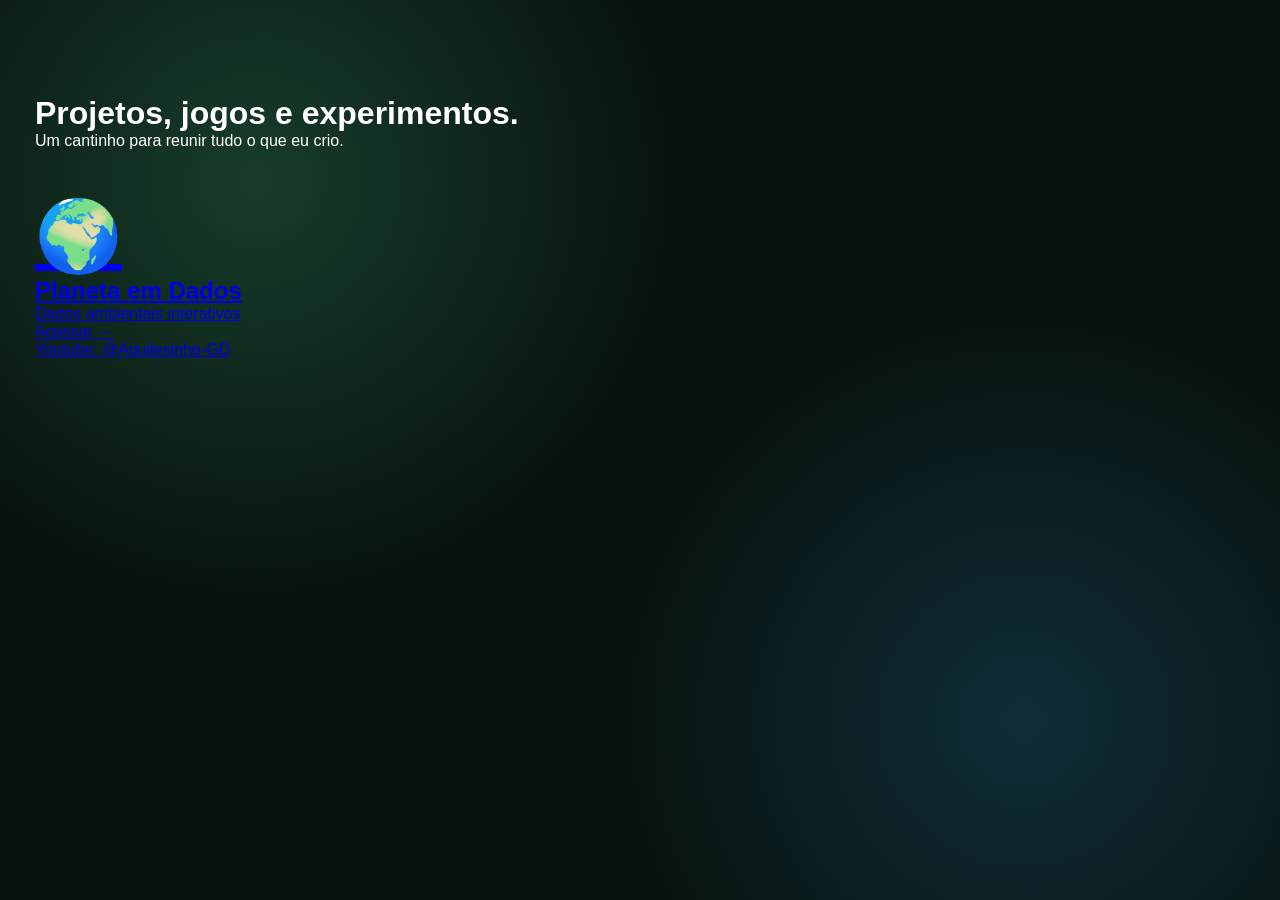
==== index.html @ 877a5daf "Add files via upload" ====
<!DOCTYPE html>
<html lang="pt-BR">
<head>
    <meta charset="UTF-8">
    <meta name="viewport" content="width=device-width, initial-scale=1.0">

    <title>Aquilesinho</title>

    <link rel="stylesheet" href="style_2.css">
</head>

<body>

    <main class="pagina">

        <header class="cabecalho">
            <h1>Projetos, jogos e experimentos.</h1>
            <p>Um cantinho para reunir tudo o que eu crio.</p>
        </header>

        <section class="projetos">

            <a
                class="projeto"
                href="https://planetadados.aquilesinho.com/"
            >
                <div class="icone">🌍</div>

                <div class="info">
                    <h2>Planeta em Dados</h2>

                    <p>
                        Dados ambientais interativos
                    </p>

                    <span>
                        Acessar →
                    </span>
                </div>
            </a>

        </section>

        <footer class="rodape">
            <a
                href="https://www.youtube.com/@Aquilesinho-GD"
                target="_blank"
                rel="noopener noreferrer"
            >
                Youtube: @Aquilesinho-GD
            </a>
        </footer>

    </main>

</body>
</html>
---- style_2.css ----
* {
    margin: 0;
    padding: 0;
    box-sizing: border-box;
}

html {
    width: 100%;
    height: 100%;

    overflow: hidden;
}

body {
    width: 100%;
    height: 100%;

    margin: 0;

    overflow: hidden;

    font-family: Arial, sans-serif;

    background:
        radial-gradient(circle at 20% 20%, #173d2a 0%, transparent 35%),
        radial-gradient(circle at 80% 80%, #102d38 0%, transparent 35%),
        #07110d;

    color: white;
}


/* HOME */

.home {
    width: 100%;
    height: 100%;

    display: flex;
    justify-content: center;
    align-items: center;

    padding: 20px;
}

.categorias {
    width: min(1100px, 90vw);

    display: grid;
    grid-template-columns: repeat(3, 1fr);

    gap: clamp(12px, 2vh, 20px);

    animation: aparecer 1s ease;
}

.categoria {
    position: relative;

    height: clamp(130px, 20vh, 180px);

    border: 1px solid rgba(255, 255, 255, 0.1);

    border-radius: 24px;

    background: rgba(255, 255, 255, 0.055);

    color: white;

    cursor: pointer;

    overflow: hidden;

    backdrop-filter: blur(12px);

    transition:
        transform 0.3s ease,
        background 0.3s ease,
        border-color 0.3s ease,
        box-shadow 0.3s ease;
}

.categoria::before {
    content: "";

    position: absolute;

    width: 150px;
    height: 150px;

    border-radius: 50%;

    left: var(--bola-x);
    top: var(--bola-y);

    transform: translate(-50%, -50%);

    background: var(--cor);

    opacity: 0.12;

    transition:
        transform 0.5s ease,
        opacity 0.5s ease;
}

.categoria:hover {
    transform: translateY(-10px) scale(1.025);

    background: rgba(255, 255, 255, 0.1);

    border-color: var(--cor);

    box-shadow:
        0 15px 40px rgba(0, 0, 0, 0.35),
        0 0 25px var(--brilho);
}

.categoria:hover::before {
    transform: translate(-50%, -50%) scale(2.8);

    opacity: 0.2;
}

.categoria span {
    position: relative;

    display: block;

    font-size: clamp(40px, 6vh, 52px);

    margin-bottom: clamp(10px, 2vh, 18px);

    transition:
        transform 0.4s ease;
}

.categoria:hover span {
    transform: scale(1.2) rotate(var(--rotacao));
}

.categoria p {
    position: relative;

    font-size: clamp(13px, 2vh, 17px);

    font-weight: bold;

    letter-spacing: 2px;
}


/* CLIQUE */

.categoria.clicando {
    animation: clique 0.18s ease-out forwards;

    z-index: 100;
}

.categoria.clicando span {
    animation: cliqueEmoji 0.18s ease-out forwards;
}

@keyframes clique {
    0% {
        transform: translateY(-10px) scale(1.025);
    }

    50% {
        transform: translateY(-2px) scale(0.90);
    }

    100% {
        transform: translateY(-10px) scale(1.025);
    }
}

@keyframes cliqueEmoji {
    0% {
        transform: scale(1.2) rotate(var(--rotacao));
    }

    50% {
        transform: scale(0.85) rotate(0deg);
    }

    100% {
        transform: scale(1.2) rotate(var(--rotacao));
    }
}


/* CORES */

.desmatamento {
    --cor: #4caf50;

    --brilho:
        rgba(76, 175, 80, 0.3);
}

.oceanos {
    --cor: #2196f3;

    --brilho:
        rgba(33, 150, 243, 0.3);
}

.agua {
    --cor: #00bcd4;

    --brilho:
        rgba(0, 188, 212, 0.3);
}

.queimadas {
    --cor: #ff5722;

    --brilho:
        rgba(255, 87, 34, 0.3);
}

.residuos {
    --cor: #8bc34a;

    --brilho:
        rgba(139, 195, 74, 0.3);
}

.clima {
    --cor: #ffc107;

    --brilho:
        rgba(255, 193, 7, 0.3);
}


/* TELAS */

.pagina {
    width: 100%;
    min-height: 100vh;

    padding: 35px;

    overflow-y: auto;

    animation: aparecer 0.7s ease;
}

.conteudo {
    width: min(1100px, 92vw);

    margin: auto;
}

.voltar {
    border: none;

    padding: 12px 20px;

    border-radius: 12px;

    background: rgba(255, 255, 255, 0.08);

    color: white;

    cursor: pointer;

    font-size: 15px;

    transition:
        transform 0.25s ease,
        background 0.25s ease;
}

.voltar:hover {
    transform: translateX(-5px);

    background: rgba(255, 255, 255, 0.15);
}

.cabecalho {
    margin-top: 60px;

    margin-bottom: 45px;
}

.icone {
    font-size: 70px;

    animation:
        flutuar 3s ease-in-out infinite;
}

.titulo {
    margin-top: 15px;

    font-size:
        clamp(38px, 6vw, 70px);

    letter-spacing: -2px;
}

.subtitulo {
    margin-top: 12px;

    max-width: 700px;

    color: #aab7b0;

    font-size: 18px;

    line-height: 1.6;
}

.estatisticas {
    display: grid;

    grid-template-columns:
        repeat(3, 1fr);

    gap: 18px;

    margin-bottom: 40px;
}

.card {
    padding: 25px;

    border-radius: 20px;

    background:
        rgba(255, 255, 255, 0.055);

    border:
        1px solid rgba(255, 255, 255, 0.08);

    backdrop-filter: blur(10px);

    transition:
        transform 0.3s ease,
        background 0.3s ease;
}

.card:hover {
    transform: translateY(-6px);

    background:
        rgba(255, 255, 255, 0.09);
}

.numero {
    font-size: 38px;

    font-weight: bold;

    color: var(--cor);
}

.label {
    margin-top: 8px;

    color: #aab7b0;

    line-height: 1.5;
}

.secao {
    padding: 30px;

    margin-bottom: 25px;

    border-radius: 22px;

    background:
        rgba(255, 255, 255, 0.045);

    border:
        1px solid rgba(255, 255, 255, 0.07);
}

.secao h2 {
    margin-bottom: 15px;

    font-size: 25px;
}

.secao p {
    color: #b8c4be;

    line-height: 1.7;
}

.barra {
    width: 100%;

    height: 14px;

    margin-top: 20px;

    border-radius: 20px;

    background:
        rgba(255, 255, 255, 0.08);

    overflow: hidden;
}

.progresso {
    height: 100%;

    width: 72%;

    border-radius: 20px;

    background: var(--cor);

    animation:
        carregar 1.5s ease;
}

.acoes {
    display: grid;

    grid-template-columns:
        repeat(3, 1fr);

    gap: 15px;

    margin-top: 20px;
}

.acao {
    padding: 18px;

    border-radius: 15px;

    background:
        rgba(255, 255, 255, 0.06);

    color: #dce7e1;
}


/* CORES DAS PÁGINAS */

.tema-verde {
    --cor: #4caf50;
}

.tema-azul {
    --cor: #2196f3;
}

.tema-ciano {
    --cor: #00bcd4;
}

.tema-vermelho {
    --cor: #ff5722;
}

.tema-lima {
    --cor: #8bc34a;
}

.tema-amarelo {
    --cor: #ffc107;
}


/* ANIMAÇÕES */

@keyframes aparecer {
    from {
        opacity: 0;

        transform:
            translateY(30px);
    }

    to {
        opacity: 1;

        transform:
            translateY(0);
    }
}

@keyframes flutuar {
    0%, 100% {
        transform:
            translateY(0);
    }

    50% {
        transform:
            translateY(-10px);
    }
}

@keyframes carregar {
    from {
        width: 0;
    }
}


/* YOUTUBE */

.youtube {
    position: fixed;

    bottom: 12px;

    left: 50%;

    transform:
        translateX(-50%);

    font-size: 11px;

    color:
        rgba(255, 255, 255, 0.15);

    letter-spacing: 0.5px;

    user-select: none;

    white-space: nowrap;
}


/* RESPONSIVO */

@media (max-width: 750px) {
    html {
        overflow: auto;
    }

    body {
        overflow: auto;
    }

    .home {
        min-height: 100vh;

        height: auto;

        padding: 20px;
    }

    .categorias {
        grid-template-columns: 1fr;

        width: min(500px, 90vw);
    }

    .categoria {
        height: 140px;
    }

    .estatisticas {
        grid-template-columns: 1fr;
    }

    .acoes {
        grid-template-columns: 1fr;
    }

    .pagina {
        padding: 20px;
    }
}

/* SCROLLBAR */

::-webkit-scrollbar {
    width: 12px;
}

::-webkit-scrollbar-track {
    background: #07110d;

    border-radius: 20px;
}

::-webkit-scrollbar-thumb {
    background: color-mix(
        in srgb,
        var(--cor) 12%,
        #07110d
    );

    border-radius: 20px;

    border: 3px solid #07110d;
}

::-webkit-scrollbar-thumb:hover {
    background: color-mix(
        in srgb,
        var(--cor) 25%,
        #07110d
    );
}

::-webkit-scrollbar-corner {
    background: #07110d;
}

/* MAPA MUNDIAL */

.mapa-container {
    margin-top: 25px;

    padding: 25px;

    border-radius: 22px;

    background: rgba(255, 255, 255, 0.045);

    border: 1px solid rgba(255, 255, 255, 0.07);

    overflow: hidden;

    max-height: 0;
    opacity: 0;

    transform: translateY(-10px);

    transition:
        max-height 0.7s ease,
        opacity 0.5s ease,
        transform 0.5s ease,
        padding 0.5s ease;
}

.mapa-container.aberto {
    max-height: 850px;

    opacity: 1;

    transform: translateY(0);
}

.mapa-botao {
    width: 100%;

    margin-top: 25px;

    padding: 15px 20px;

    border: 1px solid rgba(255, 255, 255, 0.08);

    border-radius: 15px;

    background: rgba(255, 255, 255, 0.06);

    color: white;

    cursor: pointer;

    font-size: 15px;

    transition:
        background 0.25s ease,
        transform 0.25s ease,
        border-color 0.25s ease;
}

.mapa-botao:hover {
    background: rgba(255, 255, 255, 0.1);

    border-color: var(--cor);

    transform: translateY(-2px);
}

.mapa-titulo {
    margin-bottom: 5px;

    font-size: 22px;
}

.mapa-subtitulo {
    margin-bottom: 20px;

    color: #aab7b0;

    font-size: 14px;
}

.mapa-svg {
    width: 100%;

    height: auto;

    display: block;
}

.pais {
    stroke: rgba(255, 255, 255, 0.16);

    stroke-width: 0.5;

    cursor: pointer;

    transition:
        opacity 0.2s ease,
        stroke 0.2s ease,
        stroke-width 0.2s ease;
}

.pais:hover {
    opacity: 0.85;

    stroke: white;

    stroke-width: 1.2;
}

.mapa-info {
    min-height: 62px;

    margin-top: 15px;

    padding: 14px 16px;

    border-radius: 14px;

    background: rgba(0, 0, 0, 0.18);

    border: 1px solid rgba(255, 255, 255, 0.06);

    color: #dce7e1;
}

.mapa-info strong {
    color: white;

    font-size: 16px;
}

.mapa-info span {
    color: #aab7b0;

    font-size: 13px;
}

.mapa-fonte {
    margin-top: 12px;

    color: rgba(255, 255, 255, 0.35);

    font-size: 10px;

    line-height: 1.5;
}

.mapa-carregando {
    padding: 80px 20px;

    text-align: center;

    color: #aab7b0;
}

@media (max-width: 750px) {
    .mapa-container {
        padding: 15px;
    }

    .mapa-container.aberto {
        max-height: 650px;
    }
}

/* MODAL DO MAPA */

.mapa-container {
    position: relative;
}

.mapa-overlay {
    position: fixed;

    inset: 0;

    z-index: 9999;

    display: flex;

    justify-content: center;
    align-items: center;

    padding: 25px;

    background: rgba(0, 0, 0, 0.35);

    backdrop-filter: blur(8px);

    opacity: 0;

    pointer-events: none;

    transition: opacity 0.3s ease;
}

.mapa-overlay.aberto {
    opacity: 1;

    pointer-events: auto;
}

.mapa-modal {
    position: relative;

    width: min(560px, 90vw);

    padding: 35px;

    border-radius: 24px;

    background: rgba(15, 25, 21, 0.94);

    border: 1px solid rgba(255, 255, 255, 0.12);

    box-shadow:
        0 25px 80px rgba(0, 0, 0, 0.45);

    transform: scale(0.92) translateY(15px);

    transition: transform 0.3s ease;
}

.mapa-overlay.aberto .mapa-modal {
    transform: scale(1) translateY(0);
}

.mapa-fechar {
    position: absolute;

    top: 15px;
    right: 15px;

    width: 38px;
    height: 38px;

    border: none;

    border-radius: 50%;

    background: rgba(255, 255, 255, 0.07);

    color: white;

    cursor: pointer;

    font-size: 20px;

    line-height: 38px;

    transition:
        background 0.2s ease,
        transform 0.2s ease;
}

.mapa-fechar:hover {
    background: rgba(255, 255, 255, 0.14);

    transform: rotate(90deg);
}

.mapa-modal h2 {
    margin-bottom: 10px;

    font-size: 28px;
}

.mapa-modal-descricao {
    color: #aab7b0;

    line-height: 1.6;

    margin-bottom: 25px;
}

.mapa-modal-valor {
    padding: 22px;

    border-radius: 18px;

    background: color-mix(
        in srgb,
        var(--cor) 12%,
        rgba(255, 255, 255, 0.03)
    );

    border: 1px solid color-mix(
        in srgb,
        var(--cor) 25%,
        transparent
    );

    margin-bottom: 20px;
}

.mapa-modal-numero {
    font-size: 38px;

    font-weight: bold;

    color: var(--cor);

    margin-bottom: 5px;
}

.mapa-modal-label {
    color: #aab7b0;

    font-size: 13px;
}

.mapa-modal-dados {
    display: grid;

    grid-template-columns: repeat(2, 1fr);

    gap: 12px;
}

.mapa-modal-item {
    padding: 15px;

    border-radius: 14px;

    background: rgba(255, 255, 255, 0.045);

    border: 1px solid rgba(255, 255, 255, 0.06);
}

.mapa-modal-item strong {
    display: block;

    margin-bottom: 5px;

    font-size: 13px;

    color: #aab7b0;
}

.mapa-modal-item span {
    font-size: 15px;

    color: white;
}

.mapa-modal-fonte {
    margin-top: 18px;

    color: rgba(255, 255, 255, 0.35);

    font-size: 11px;

    line-height: 1.5;
}

@media (max-width: 600px) {
    .mapa-modal {
        padding: 28px 22px;
    }

    .mapa-modal-dados {
        grid-template-columns: 1fr;
    }
}

/* =========================================================
   LEGENDA DO MAPA
========================================================= */

.mapa-legenda {
    margin-top: 22px;

    padding: 18px 20px;

    border-radius: 16px;

    background: rgba(255, 255, 255, 0.035);

    border: 1px solid rgba(255, 255, 255, 0.06);
}

.legenda-titulo {
    margin-bottom: 12px;

    color: white;

    font-size: 14px;

    font-weight: bold;

    letter-spacing: 0.5px;
}

.legenda-escala {
    display: grid;

    grid-template-columns: auto 1fr auto;

    align-items: center;

    gap: 12px;
}

.legenda-esquerda,
.legenda-direita {
    color: #aab7b0;

    font-size: 11px;

    white-space: nowrap;
}

.legenda-gradiente {
    position: relative;

    width: 100%;
    height: 12px;

    border-radius: 20px;

    background: transparent;

    overflow: hidden;

    border: none;
}

.legenda-gradiente::before {
    content: "";

    position: absolute;

    inset: 0;

    border-radius: inherit;

    background: var(--gradiente-legenda);
}

.legenda-valores {
    display: grid;

    grid-template-columns: 1fr 1fr 1fr;

    margin-top: 7px;
}

.legenda-min {
    text-align: left;

    color: #aab7b0;

    font-size: 11px;
}

.legenda-zero {
    text-align: center;

    color: #dce7e1;

    font-size: 11px;

    font-weight: bold;
}

.legenda-max {
    text-align: right;

    color: #aab7b0;

    font-size: 11px;
}

.mapa-fonte {
    margin-top: 12px;

    color: rgba(255, 255, 255, 0.3);

    font-size: 10px;

    line-height: 1.5;
}


/* LEGENDA EM TELAS PEQUENAS */

@media (max-width: 600px) {

    .mapa-legenda {
        padding: 15px;
    }

    .legenda-escala {
        grid-template-columns: 1fr;
        gap: 6px;
    }

    .legenda-esquerda,
    .legenda-direita {
        display: none;
    }

    .legenda-gradiente {
        height: 10px;
    }
}

.mapa-container.aberto {
    margin-bottom: 35px;
}

/* =========================================================
   RANKING MUNDIAL
========================================================= */

.ranking-botao {
    width: 100%;

    margin-top: 12px;

    padding: 15px 20px;

    border: 1px solid rgba(255, 255, 255, 0.08);

    border-radius: 15px;

    background: rgba(255, 255, 255, 0.06);

    color: white;

    cursor: pointer;

    font-size: 15px;

    transition:
        background 0.25s ease,
        transform 0.25s ease,
        border-color 0.25s ease;
}

.ranking-botao:hover {
    background: rgba(255, 255, 255, 0.1);

    border-color: var(--cor);

    transform: translateY(-2px);
}


/* FUNDO DO RANKING */

.ranking-overlay {
    position: fixed;

    inset: 0;

    z-index: 10000;

    display: flex;

    justify-content: center;

    align-items: center;

    padding: 25px;

    background: rgba(0, 0, 0, 0.35);

    backdrop-filter: blur(8px);

    opacity: 0;

    pointer-events: none;

    transition:
        opacity 0.3s ease;
}

.ranking-overlay.aberto {
    opacity: 1;

    pointer-events: auto;
}


/* JANELA */

.ranking-modal {
    position: relative;

    width: min(600px, 92vw);

    max-height: 85vh;

    overflow-y: auto;

    padding: 35px;

    border-radius: 24px;

    background: rgba(15, 25, 21, 0.96);

    border: 1px solid rgba(255, 255, 255, 0.12);

    box-shadow:
        0 25px 80px rgba(0, 0, 0, 0.45);

    transform:
        scale(0.92)
        translateY(15px);

    transition:
        transform 0.3s ease;
}

.ranking-overlay.aberto .ranking-modal {
    transform:
        scale(1)
        translateY(0);
}


/* X */

.ranking-fechar {
    position: absolute;

    top: 15px;

    right: 15px;

    width: 38px;

    height: 38px;

    border: none;

    border-radius: 50%;

    background: rgba(255, 255, 255, 0.07);

    color: white;

    cursor: pointer;

    font-size: 20px;

    line-height: 38px;

    transition:
        background 0.2s ease,
        transform 0.2s ease;
}

.ranking-fechar:hover {
    background: rgba(255, 255, 255, 0.14);

    transform: rotate(90deg);
}


/* TÍTULO */

.ranking-modal h2 {
    margin-bottom: 8px;

    font-size: 28px;
}

.ranking-subtitulo {
    margin-bottom: 25px;

    color: #aab7b0;

    line-height: 1.5;

    font-size: 14px;
}


/* LISTA */

.ranking-lista {
    display: flex;

    flex-direction: column;

    gap: 12px;
}


/* ITEM */

.ranking-item {
    display: grid;

    grid-template-columns:
        55px
        1fr
        auto;

    align-items: center;

    gap: 15px;

    padding: 16px;

    border-radius: 16px;

    background:
        rgba(255, 255, 255, 0.045);

    border:
        1px solid rgba(255, 255, 255, 0.06);

    transition:
        transform 0.2s ease,
        background 0.2s ease;
}

.ranking-item:hover {
    transform: translateX(4px);

    background:
        rgba(255, 255, 255, 0.075);
}


/* POSIÇÃO */

.ranking-posicao {
    display: flex;

    justify-content: center;

    align-items: center;

    width: 42px;

    height: 42px;

    border-radius: 50%;

    background:
        color-mix(
            in srgb,
            var(--cor) 15%,
            rgba(255, 255, 255, 0.03)
        );

    color: var(--cor);

    font-size: 17px;

    font-weight: bold;
}


/* NOME */

.ranking-pais {
    color: white;

    font-size: 16px;

    font-weight: bold;
}

.ranking-ano {
    margin-top: 4px;

    color: #7f8b85;

    font-size: 11px;
}


/* VALOR */

.ranking-valor {
    color: var(--cor);

    font-size: 17px;

    font-weight: bold;

    text-align: right;

    white-space: nowrap;
}


/* DESTAQUES */

.ranking-item:nth-child(1) {
    border-color:
        color-mix(
            in srgb,
            var(--cor) 25%,
            transparent
        );
}

.ranking-item:nth-child(1) .ranking-posicao {
    transform: scale(1.08);
}


/* RANKING NO MODAL DO PAÍS */

.mapa-modal-ranking {
    margin-top: 12px;

    padding: 12px 15px;

    border-radius: 14px;

    background:
        rgba(255, 255, 255, 0.045);

    border:
        1px solid rgba(255, 255, 255, 0.06);

    color: #aab7b0;

    font-size: 13px;
    
    margin-bottom: 12px;
}

.mapa-modal-ranking strong {
    color: var(--cor);

    font-size: 15px;
}


/* SCROLL DO RANKING */

.ranking-modal::-webkit-scrollbar {
    width: 8px;
}

.ranking-modal::-webkit-scrollbar-track {
    background: transparent;
}

.ranking-modal::-webkit-scrollbar-thumb {
    background:
        color-mix(
            in srgb,
            var(--cor) 10%,
            #07110d
        );

    border-radius: 20px;
}


/* MOBILE */

@media (max-width: 600px) {

    .ranking-modal {
        padding: 28px 20px;
    }

    .ranking-item {
        grid-template-columns:
            45px
            1fr;

        gap: 10px;
    }

    .ranking-valor {
        grid-column: 2;

        text-align: left;
    }
}

.mapa-container {
    position: relative;
}

.ranking-dentro-mapa {
    position: absolute;

    top: 20px;
    right: 20px;

    width: auto;
    margin-top: 0;

    padding: 11px 16px;

    z-index: 20;
}

@media (max-width: 750px) {

    .ranking-dentro-mapa {
        position: relative;

        top: auto;
        right: auto;

        width: 100%;
        margin-top: 15px;
    }
}

.dedicado {
    position: absolute;

    top: 25px;
    right: 30px;

    color: rgba(255, 255, 255, 0.45);

    font-size: 13px;

    text-align: right;
}

.dedicado a {
    color: #6fba5c;

    text-decoration: none;

    transition: color 0.2s ease;
}

.dedicado a:hover {
    color: #8bdc72;

    text-decoration: underline;
}

.youtube a {
    color: rgba(255, 255, 255, 0.15);

    text-decoration: none;
}

.youtube a:hover {
    color: rgba(255, 255, 255, 0.3);
}
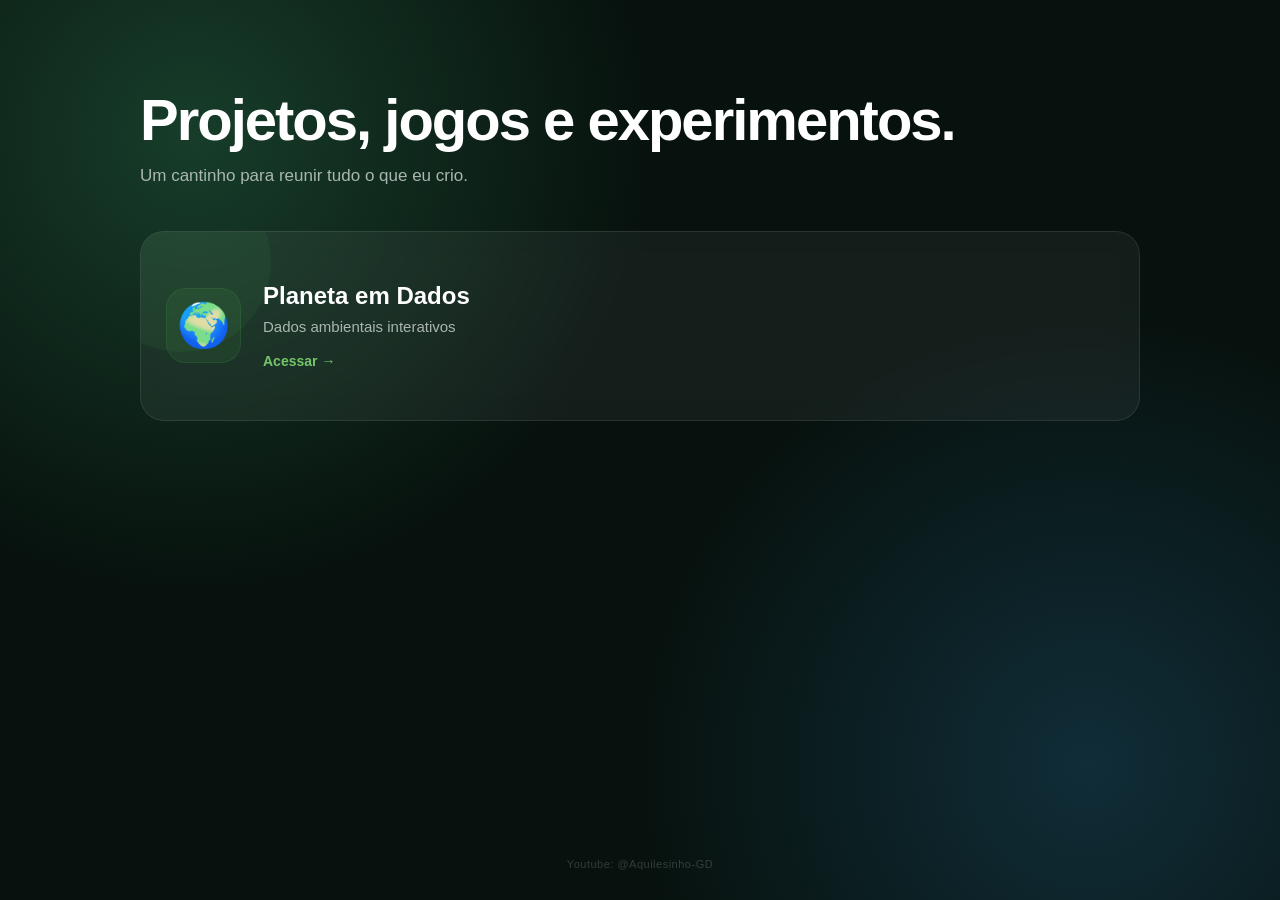
==== commit df0be5cf: "Change stylesheet link from style_2.css to style.css" ====
--- a/index.html
+++ b/index.html
@@ -6,7 +6,7 @@
 
     <title>Aquilesinho</title>
 
-    <link rel="stylesheet" href="style_2.css">
+    <link rel="stylesheet" href="style.css">
 </head>
 
 <body>
@@ -54,4 +54,4 @@
     </main>
 
 </body>
-</html>+</html>
--- a/style.css
+++ b/style.css
@@ -0,0 +1,308 @@
+* {
+    margin: 0;
+    padding: 0;
+    box-sizing: border-box;
+}
+
+html,
+body {
+    width: 100%;
+    min-height: 100%;
+}
+
+body {
+    font-family: Arial, sans-serif;
+
+    background:
+        radial-gradient(
+            circle at 15% 15%,
+            #173d2a 0%,
+            transparent 35%
+        ),
+        radial-gradient(
+            circle at 85% 85%,
+            #102d38 0%,
+            transparent 35%
+        ),
+        #07110d;
+
+    color: white;
+}
+
+.pagina {
+    width: min(1000px, 90vw);
+
+    min-height: 100vh;
+
+    margin: auto;
+
+    padding:
+        clamp(50px, 10vh, 100px)
+        0
+        30px;
+
+    display: flex;
+    flex-direction: column;
+}
+
+.cabecalho {
+    margin-bottom: 45px;
+
+    animation:
+        aparecer 0.8s ease;
+}
+
+.cabecalho h1 {
+    font-size:
+        clamp(32px, 5vw, 58px);
+
+    letter-spacing: -2px;
+
+    line-height: 1.05;
+}
+
+.cabecalho p {
+    margin-top: 15px;
+
+    color: #aab7b0;
+
+    font-size: 17px;
+}
+
+.projetos {
+    display: grid;
+
+    grid-template-columns:
+        repeat(
+            auto-fit,
+            minmax(280px, 1fr)
+        );
+
+    gap: 20px;
+}
+
+.projeto {
+    position: relative;
+
+    min-height: 190px;
+
+    padding: 25px;
+
+    display: flex;
+    align-items: center;
+
+    gap: 22px;
+
+    text-decoration: none;
+
+    color: white;
+
+    border-radius: 24px;
+
+    border:
+        1px solid
+        rgba(255, 255, 255, 0.09);
+
+    background:
+        rgba(255, 255, 255, 0.055);
+
+    backdrop-filter: blur(12px);
+
+    overflow: hidden;
+
+    transition:
+        transform 0.3s ease,
+        background 0.3s ease,
+        border-color 0.3s ease,
+        box-shadow 0.3s ease;
+
+    animation:
+        aparecer 0.8s ease;
+}
+
+.projeto::before {
+    content: "";
+
+    position: absolute;
+
+    width: 180px;
+    height: 180px;
+
+    left: -50px;
+    top: -60px;
+
+    border-radius: 50%;
+
+    background: #4caf50;
+
+    opacity: 0.08;
+
+    transition:
+        transform 0.5s ease,
+        opacity 0.5s ease;
+}
+
+.projeto:hover {
+    transform:
+        translateY(-7px)
+        scale(1.015);
+
+    background:
+        rgba(255, 255, 255, 0.09);
+
+    border-color:
+        rgba(76, 175, 80, 0.45);
+
+    box-shadow:
+        0 18px 45px
+        rgba(0, 0, 0, 0.28);
+}
+
+.projeto:hover::before {
+    transform: scale(2.2);
+
+    opacity: 0.13;
+}
+
+.icone {
+    position: relative;
+
+    z-index: 1;
+
+    width: 75px;
+    height: 75px;
+
+    flex-shrink: 0;
+
+    display: flex;
+    align-items: center;
+    justify-content: center;
+
+    font-size: 43px;
+
+    border-radius: 20px;
+
+    background:
+        rgba(76, 175, 80, 0.10);
+
+    border:
+        1px solid
+        rgba(76, 175, 80, 0.15);
+
+    transition:
+        transform 0.35s ease;
+}
+
+.projeto:hover .icone {
+    transform:
+        scale(1.08)
+        rotate(-4deg);
+}
+
+.info {
+    position: relative;
+
+    z-index: 1;
+}
+
+.info h2 {
+    font-size: 24px;
+
+    margin-bottom: 8px;
+}
+
+.info p {
+    color: #aab7b0;
+
+    font-size: 15px;
+}
+
+.info span {
+    display: inline-block;
+
+    margin-top: 18px;
+
+    color: #76c56a;
+
+    font-size: 14px;
+
+    font-weight: bold;
+
+    transition:
+        transform 0.25s ease;
+}
+
+.projeto:hover .info span {
+    transform: translateX(5px);
+}
+
+.rodape {
+    margin-top: auto;
+
+    padding-top: 60px;
+
+    text-align: center;
+
+    font-size: 11px;
+
+    letter-spacing: 0.5px;
+}
+
+.rodape a {
+    color:
+        rgba(255, 255, 255, 0.18);
+
+    text-decoration: none;
+
+    transition:
+        color 0.2s ease;
+}
+
+.rodape a:hover {
+    color:
+        rgba(255, 255, 255, 0.4);
+}
+
+@keyframes aparecer {
+    from {
+        opacity: 0;
+
+        transform:
+            translateY(25px);
+    }
+
+    to {
+        opacity: 1;
+
+        transform:
+            translateY(0);
+    }
+}
+
+@media (max-width: 600px) {
+
+    .pagina {
+        width: 90vw;
+
+        padding-top: 55px;
+    }
+
+    .projeto {
+        min-height: 170px;
+
+        padding: 20px;
+
+        gap: 16px;
+    }
+
+    .icone {
+        width: 62px;
+        height: 62px;
+
+        font-size: 35px;
+    }
+
+    .info h2 {
+        font-size: 20px;
+    }
+}
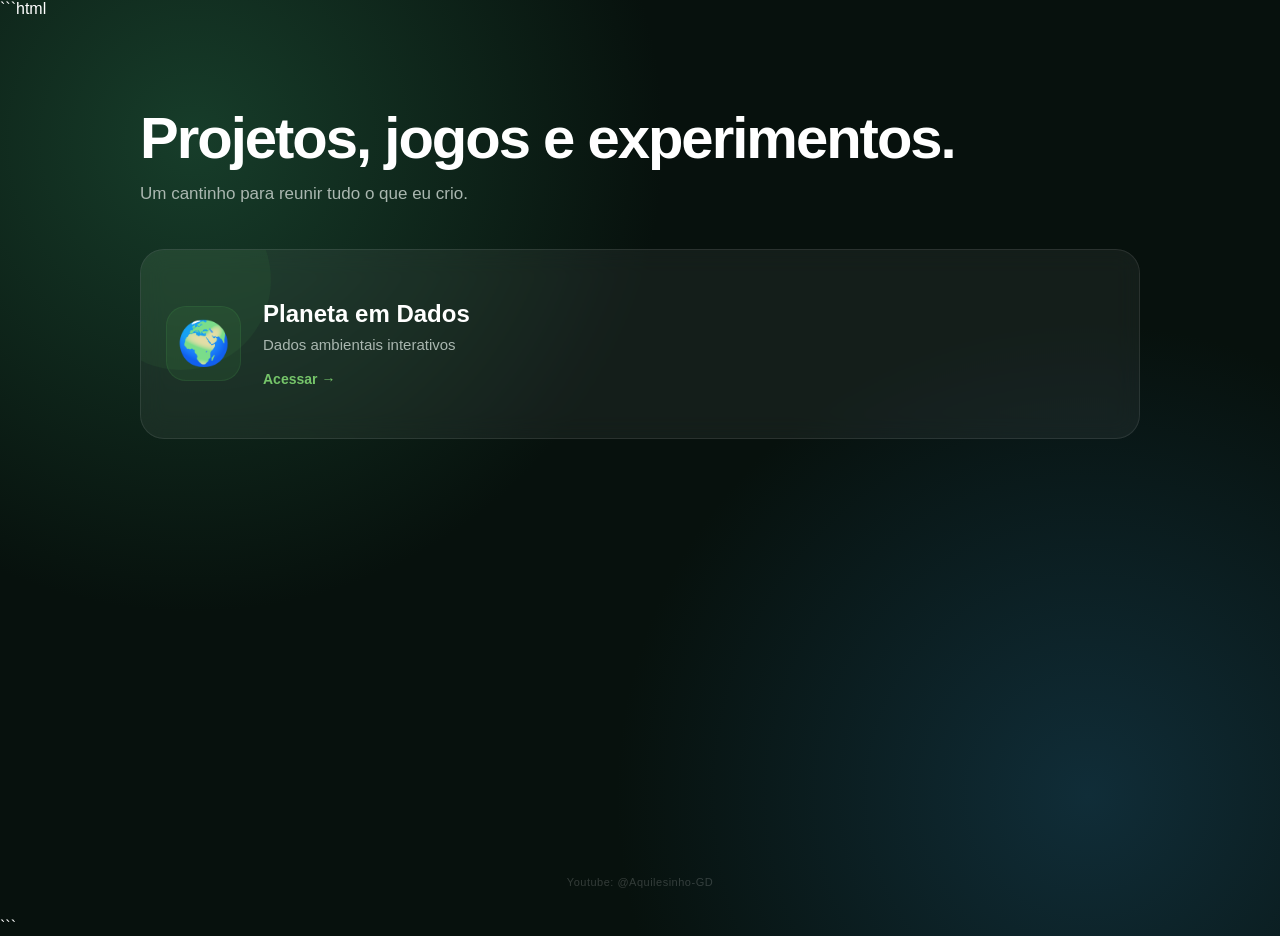
==== commit a39c6810: "Fix HTML formatting in index.html" ====
--- a/index.html
+++ b/index.html
@@ -1,3 +1,4 @@
+```html
 <!DOCTYPE html>
 <html lang="pt-BR">
 <head>
@@ -22,7 +23,7 @@
 
             <a
                 class="projeto"
-                href="https://planetadados.aquilesinho.com/"
+                href="index_2.html"
             >
                 <div class="icone">🌍</div>
 
@@ -55,3 +56,4 @@
 
 </body>
 </html>
+```
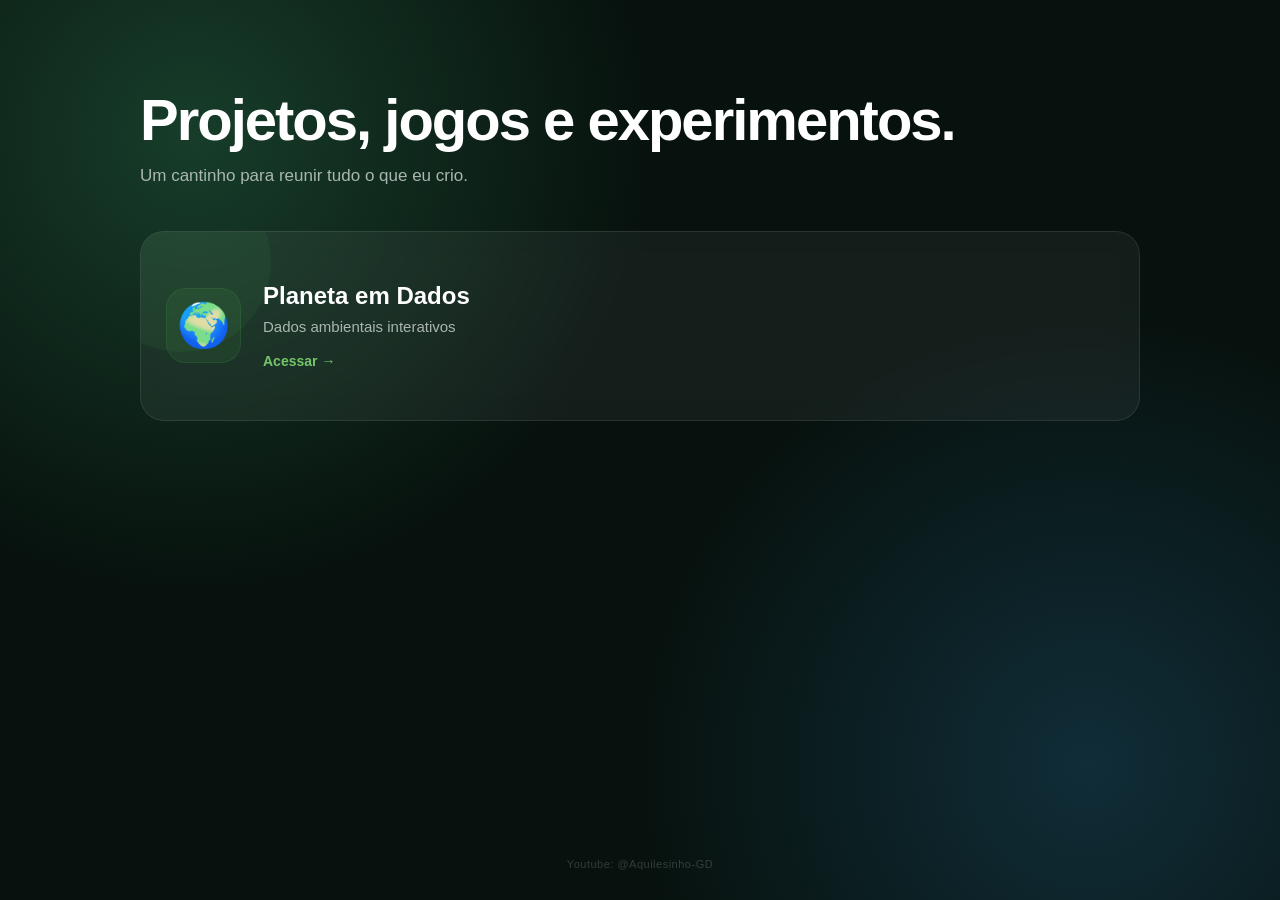
==== commit 05bb9141: "Clean up index.html by removing markdown syntax Removed unnecessary markdown formatting from HTML." ====
--- a/index.html
+++ b/index.html
@@ -1,4 +1,3 @@
-```html
 <!DOCTYPE html>
 <html lang="pt-BR">
 <head>
@@ -56,4 +55,3 @@
 
 </body>
 </html>
-```
